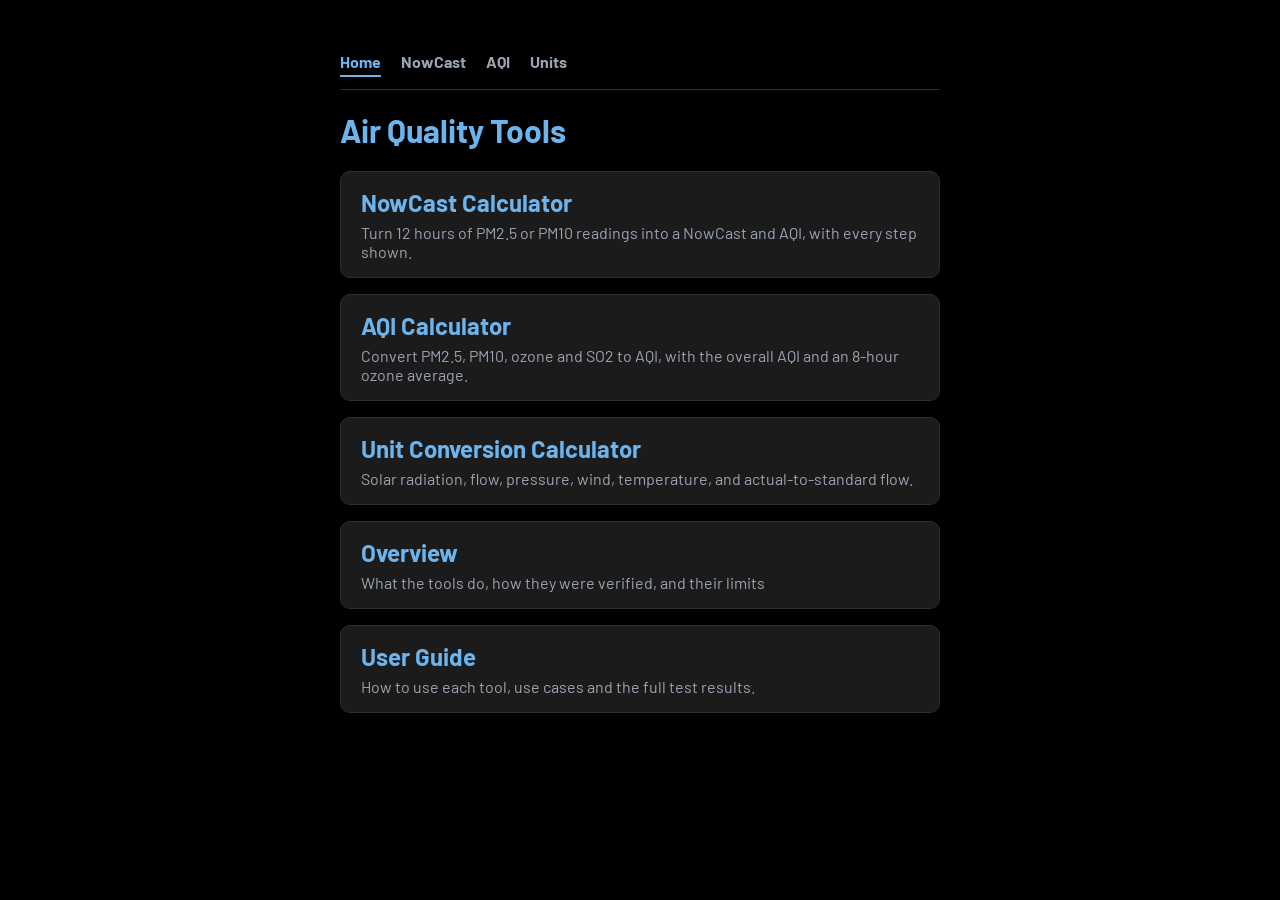
==== index.html @ 8e956a3a "Update index.html" ====
<!DOCTYPE html>
<html lang="en">
<head>
  <meta charset="utf-8">
  <meta name="viewport" content="width=device-width, initial-scale=1">
  <title>Air Quality Tools</title>
  <link href="https://fonts.googleapis.com/css2?family=Barlow:wght@400;700&display=swap" rel="stylesheet">
  <link rel="stylesheet" href="style.css">
  <style>
    body {
      font-family: "Barlow", Arial, sans-serif;
      background: black;
      color: #e6e6e6;
      max-width: 600px;
      margin: 40px auto;
      padding: 0 16px;
    }
    h1 {
      color: #6cb4ee;
    }
  </style>
</head>
<body>
  <nav class="topnav">
    <a href="index.html" aria-current="page">Home</a>
    <a href="nowcast.html">NowCast</a>
    <a href="aqi.html">AQI</a>
    <a href="units.html">Units</a>
  </nav>
  <h1>Air Quality Tools</h1>

  <div class="menu">
    <a class="tool" href="nowcast.html">
      <h2>NowCast Calculator</h2>
      <p>Turn 12 hours of PM2.5 or PM10 readings into a NowCast and AQI, with every step shown.</p>
    </a>
    <a class="tool" href="aqi.html">
      <h2>AQI Calculator</h2>
      <p>Convert PM2.5, PM10, ozone and SO2 to AQI, with the overall AQI and an 8-hour ozone average.</p>
    </a>
    <a class="tool" href="units.html">
      <h2>Unit Conversion Calculator</h2>
      <p>Solar radiation, flow, pressure, wind, temperature, and actual-to-standard flow.</p>
    </a>
   <a class="tool" href="user=guide.txt">
     <h2>Overview</h2>
     <p> What the tools do, how they were verified, and their limits</p>
   </a>
  <a class="tool" href="user-guide.txt">
    <h2> User Guide</h2>
    <p>How to use each tool, use cases and the full test results.</p>
  </a>
  </div>
</body>
</html>
---- style.css ----
/* Shared pieces used by every page */
.menu {
  display: grid;
  gap: 16px;
}
.tool {
  display: block;
  background: #1b1b1b;
  border: 1px solid #2e2e2e;
  border-radius: 10px;
  padding: 16px 20px;
  color: inherit;
  text-decoration: none;
}
.tool:hover {
  border-color: #6cb4ee;
}
.tool h2 {
  margin: 0 0 6px;
  color: #6cb4ee;
}
.tool p {
  margin: 0;
  color: #9aa4b2;
}
.topnav {
  display: flex;
  gap: 20px;
  padding: 12px 0;
  margin-bottom: 20px;
  border-bottom: 1px solid #2e2e2e;
  font-family: "Barlow", Arial, sans-serif;
}
.topnav a {
  color: #9aa4b2;
  text-decoration: none;
  font-weight: 700;
}
.topnav a:hover {
  color: #6cb4ee;
}
.topnav a[aria-current="page"] {
  color: #6cb4ee;
  border-bottom: 2px solid #6cb4ee;
  padding-bottom: 4px
}
/* input boxes glow blue when you click into them */
input, 
textarea {
  transition: border-color 0.2s, box-shadow 0.2s;
}
input:focus,
textarea:focus {
  outline: none;
  border-color: #6cb4ee;
  box-shadow: 0 0 0 3px rgba(108, 180, 238, 0.25);
}
/*Buttons lighten on hover and press down when clicked */
button {
  transition: background 0.2s;
}
button:hover {
  background: #2563a0;
}
button:active {
  transform: translateY(1px);
}
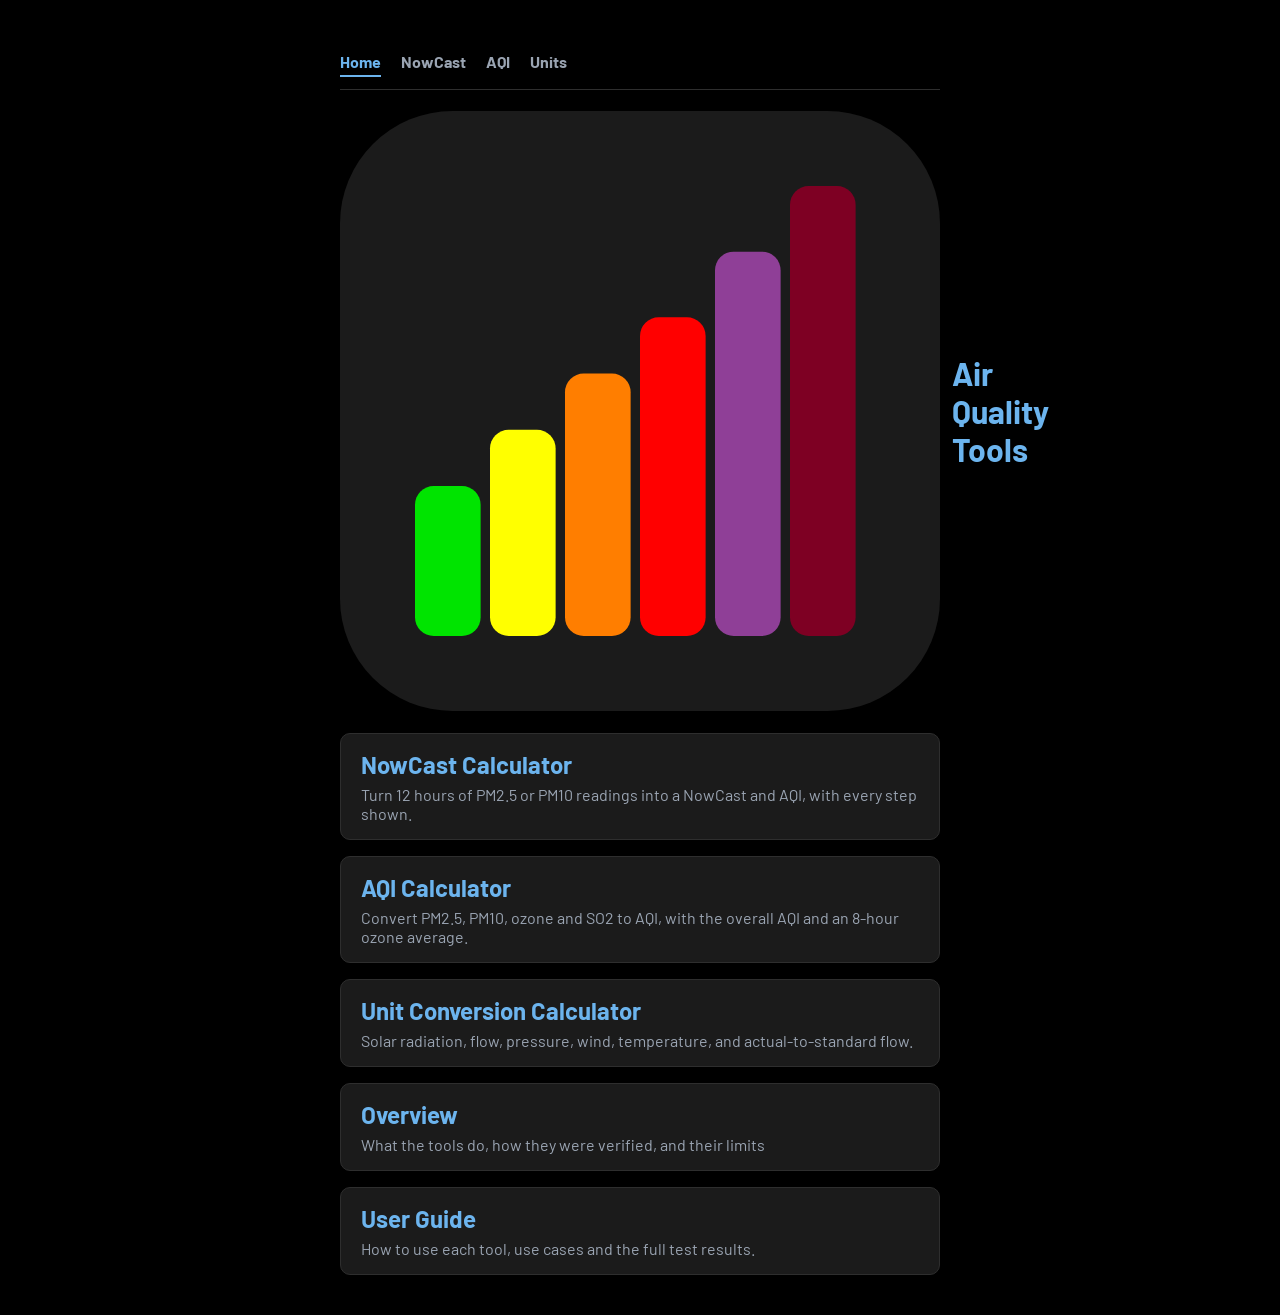
==== commit 088b65d4: "Modify header to display logo with title Updated header to include logo image alongside title." ====
--- a/index.html
+++ b/index.html
@@ -6,6 +6,7 @@
   <title>Air Quality Tools</title>
   <link href="https://fonts.googleapis.com/css2?family=Barlow:wght@400;700&display=swap" rel="stylesheet">
   <link rel="stylesheet" href="style.css">
+  <link rel="icon" href="favicon.svg">
   <style>
     body {
       font-family: "Barlow", Arial, sans-serif;
@@ -17,6 +18,13 @@
     }
     h1 {
       color: #6cb4ee;
+      display: flex;
+      align-items: center;
+      gap: 12px
+    }
+    .logo {
+      width: 44px
+      height: 44pz
     }
   </style>
 </head>
@@ -27,8 +35,7 @@
     <a href="aqi.html">AQI</a>
     <a href="units.html">Units</a>
   </nav>
-  <h1>Air Quality Tools</h1>
-
+  <h1><img src="favicon.svg" alt="" class="logo">Air Quality Tools</h1>
   <div class="menu">
     <a class="tool" href="nowcast.html">
       <h2>NowCast Calculator</h2>
@@ -42,7 +49,7 @@
       <h2>Unit Conversion Calculator</h2>
       <p>Solar radiation, flow, pressure, wind, temperature, and actual-to-standard flow.</p>
     </a>
-   <a class="tool" href="user=guide.txt">
+   <a class="tool" href="overview.html">
      <h2>Overview</h2>
      <p> What the tools do, how they were verified, and their limits</p>
    </a>
--- a/style.css
+++ b/style.css
@@ -22,6 +22,10 @@
 .tool p {
   margin: 0;
   color: #9aa4b2;
+}
+.lede {
+  color: #9aa4b2;
+  margin-top: -8px
 }
 .topnav {
   display: flex;
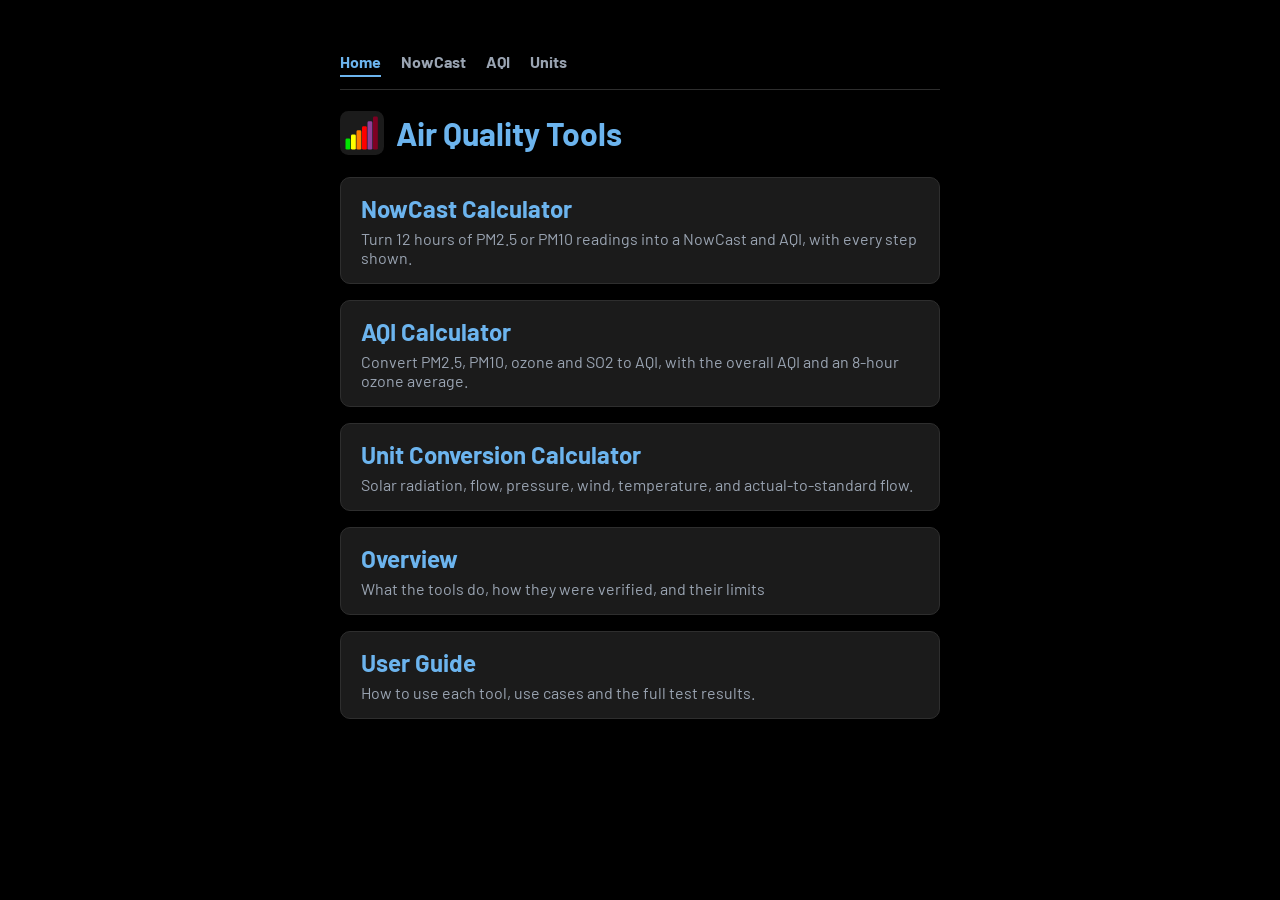
==== commit 255f9fff: "Add width and height to logo image in header" ====
--- a/index.html
+++ b/index.html
@@ -35,7 +35,7 @@
     <a href="aqi.html">AQI</a>
     <a href="units.html">Units</a>
   </nav>
-  <h1><img src="favicon.svg" alt="" class="logo">Air Quality Tools</h1>
+    <h1><img src="favicon.svg" alt="" class="logo" width="44" height="44">Air Quality Tools</h1>
   <div class="menu">
     <a class="tool" href="nowcast.html">
       <h2>NowCast Calculator</h2>
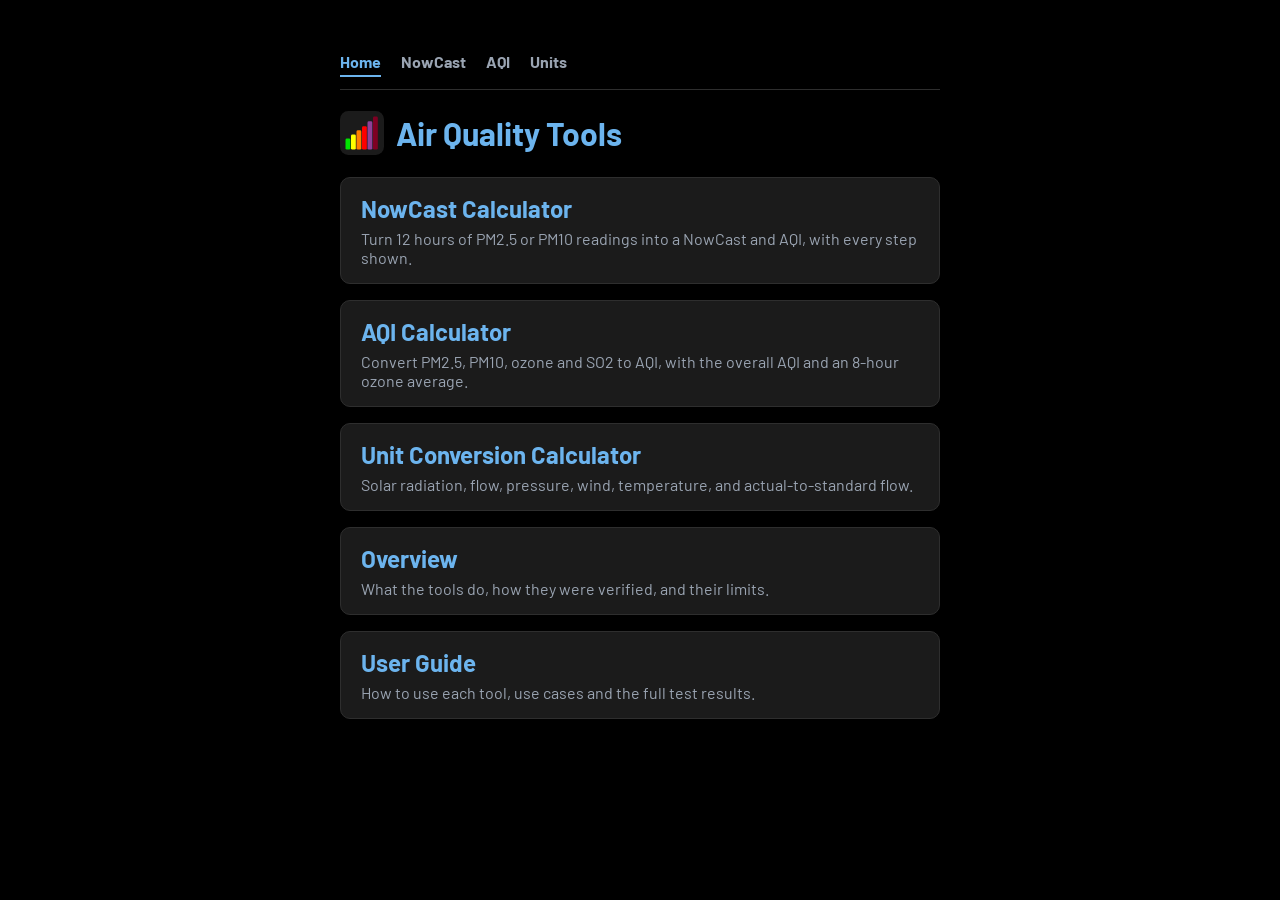
==== commit 35812d41: "Fix punctuation in Overview section of index.html" ====
--- a/index.html
+++ b/index.html
@@ -23,8 +23,8 @@
       gap: 12px
     }
     .logo {
-      width: 44px
-      height: 44pz
+      width: 44px;
+      height: 44px;
     }
   </style>
 </head>
@@ -51,7 +51,7 @@
     </a>
    <a class="tool" href="overview.html">
      <h2>Overview</h2>
-     <p> What the tools do, how they were verified, and their limits</p>
+     <p> What the tools do, how they were verified, and their limits.</p>
    </a>
   <a class="tool" href="user-guide.txt">
     <h2> User Guide</h2>
